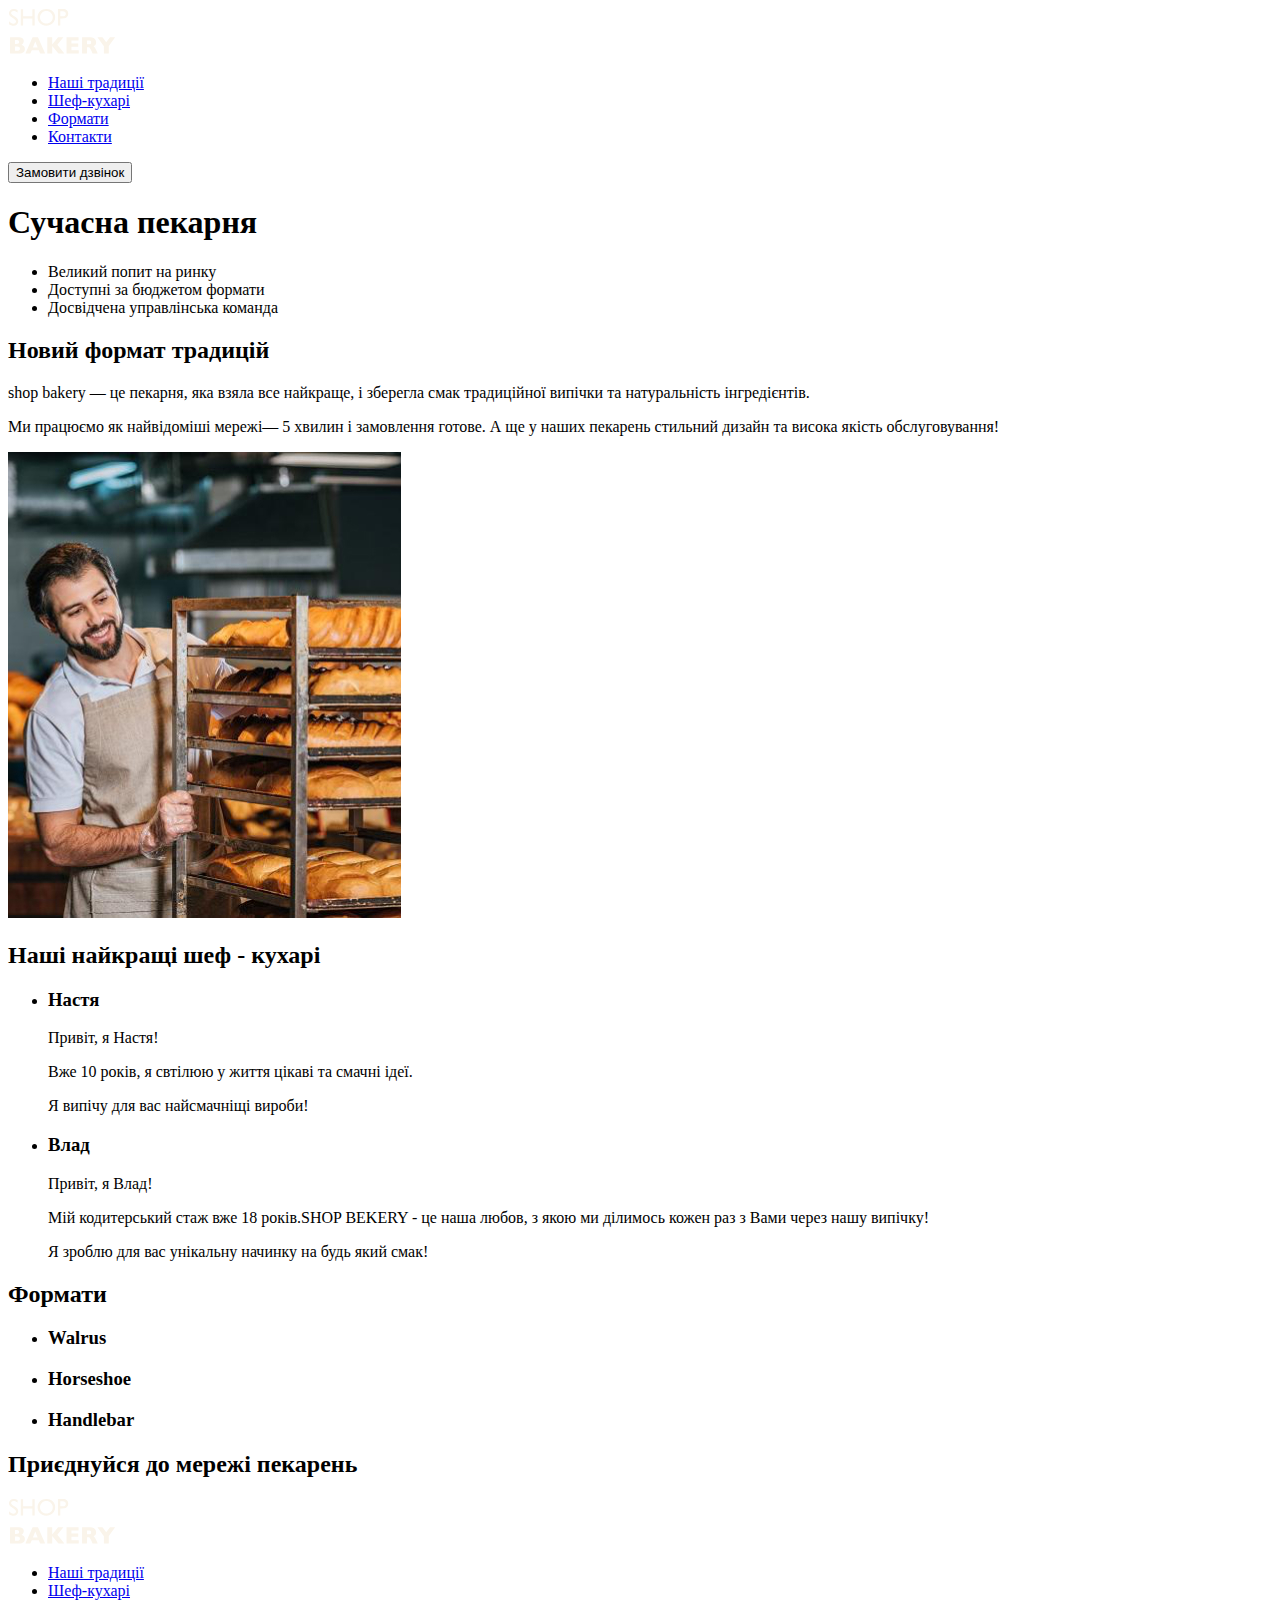
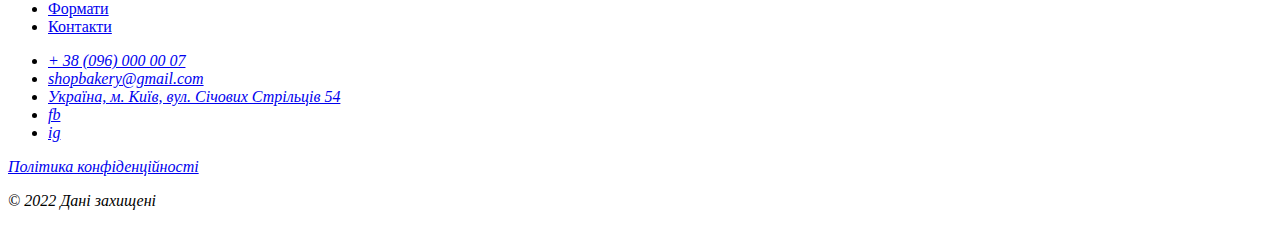
==== index.html @ 6e541133 "Create index.html and add some data" ====
<!DOCTYPE html>
<html lang="uk">

<head>
	<meta charset="UTF-8">
	<meta name="viewport" content="width=device-width, initial-scale=1.0">
	<title>Сучасна пекарня</title>
</head>

<body>

</body>
<header>
	<nav>
		<a href="#">
			<img src="./images/logo.svg" alt="Логотип пекарні">
		</a>

		<ul>
			<li><a href="#">Наші традиції</a></li>
			<li><a href="#">Шеф-кухарі</a></li>
			<li><a href="#">Формати</a></li>
			<li><a href="#">Контакти</a></li>
		</ul>
	</nav>
	<button type="button">Замовити дзвінок</button>
</header>

<main>
	<section>
		<h1>Сучасна пекарня</h1>
	</section>

	<section>
		<ul>
			<li>Великий попит на ринку</li>
			<li>Доступні за бюджетом формати</li>
			<li>Досвідчена управлінська команда</li>
		</ul>

		<h2>Новий формат традицій</h2>

		<p><span>shop bakery</span> — це пекарня, яка взяла все найкраще, і зберегла смак традиційної випічки та
			натуральність
			інгредієнтів.</p>
		<p>Ми працюємо як найвідоміші мережі—
			<span>5 хвилин і замовлення готове.</span>
			А ще у наших пекарень стильний дизайн
			та висока якість обслуговування!
		</p>

		<img src="./images/baiker-man.jpg" alt="Пекар дивиться на батони із посмішкою">

	</section>

	<section>
		<h2>Наші найкращі шеф - кухарі</h2>

		<ul>
			<li>
				<article>
					<h3>Настя</h3>

					<p>Привіт, я Настя!</p>
					<p>Вже 10 років, я свтілюю у життя цікаві та смачні ідеї.</p>
					<p>Я випічу для вас найсмачніщі вироби!</p>
				</article>
			</li>

			<li>
				<article>
					<h3>Влад</h3>

					<p>Привіт, я Влад!</p>
					<p>Мій кодитерський стаж вже 18 років.SHOP BEKERY - це наша любов, з якою ми ділимось кожен раз з Вами
						через
						нашу випічку!</p>
					<p>Я зроблю для вас унікальну начинку на будь який смак!</p>
				</article>
			</li>
		</ul>

	</section>

	<section>
		<h2>Формати</h2>

		<ul>
			<li>
				<article>
					<h3 lang="en">Walrus</h3>
				</article>
			</li>

			<li>
				<article>
					<h3 lang="en">Horseshoe</h3>
				</article>
			</li>

			<li>
				<article>
					<h3 lang="en">Handlebar</h3>
				</article>
			</li>
		</ul>

	</section>

	<section>
		<h2>Приєднуйся до мережі пекарень</h2>
	</section>
</main>

<footer>
	<nav>
		<a href="#">
			<img src="./images/logo.svg" alt="Логотип">
		</a>
		<ul>
			<li><a href="#">Наші традиції</a></li>
			<li><a href="#">Шеф-кухарі</a></li>
			<li><a href="#">Формати</a></li>
			<li><a href="#">Контакти</a></li>
		</ul>
	</nav>

	<address>
		<ul>
			<li><a href="tel:+380960000007">+ 38 (096) 000 00 07</a></li>
			<li><a href="mailto:shopbakery@gmail.com">shopbakery@gmail.com</a></li>
			<li><a href="https://goo.gl/maps/xCfsQE4pRE48gJED9" target="_blank">Україна, м. Київ,
					вул. Січових Стрільців 54</a></li>
			<li><a href="#" target="_blank">fb</a></li>
			<li><a href="#" target="_blank">ig</a></li>
		</ul>

		<a href="#" target="_blank">Політика конфіденційності</a>
		<p>© 2022 Дані захищені</p>
	</address>
</footer>

</html>
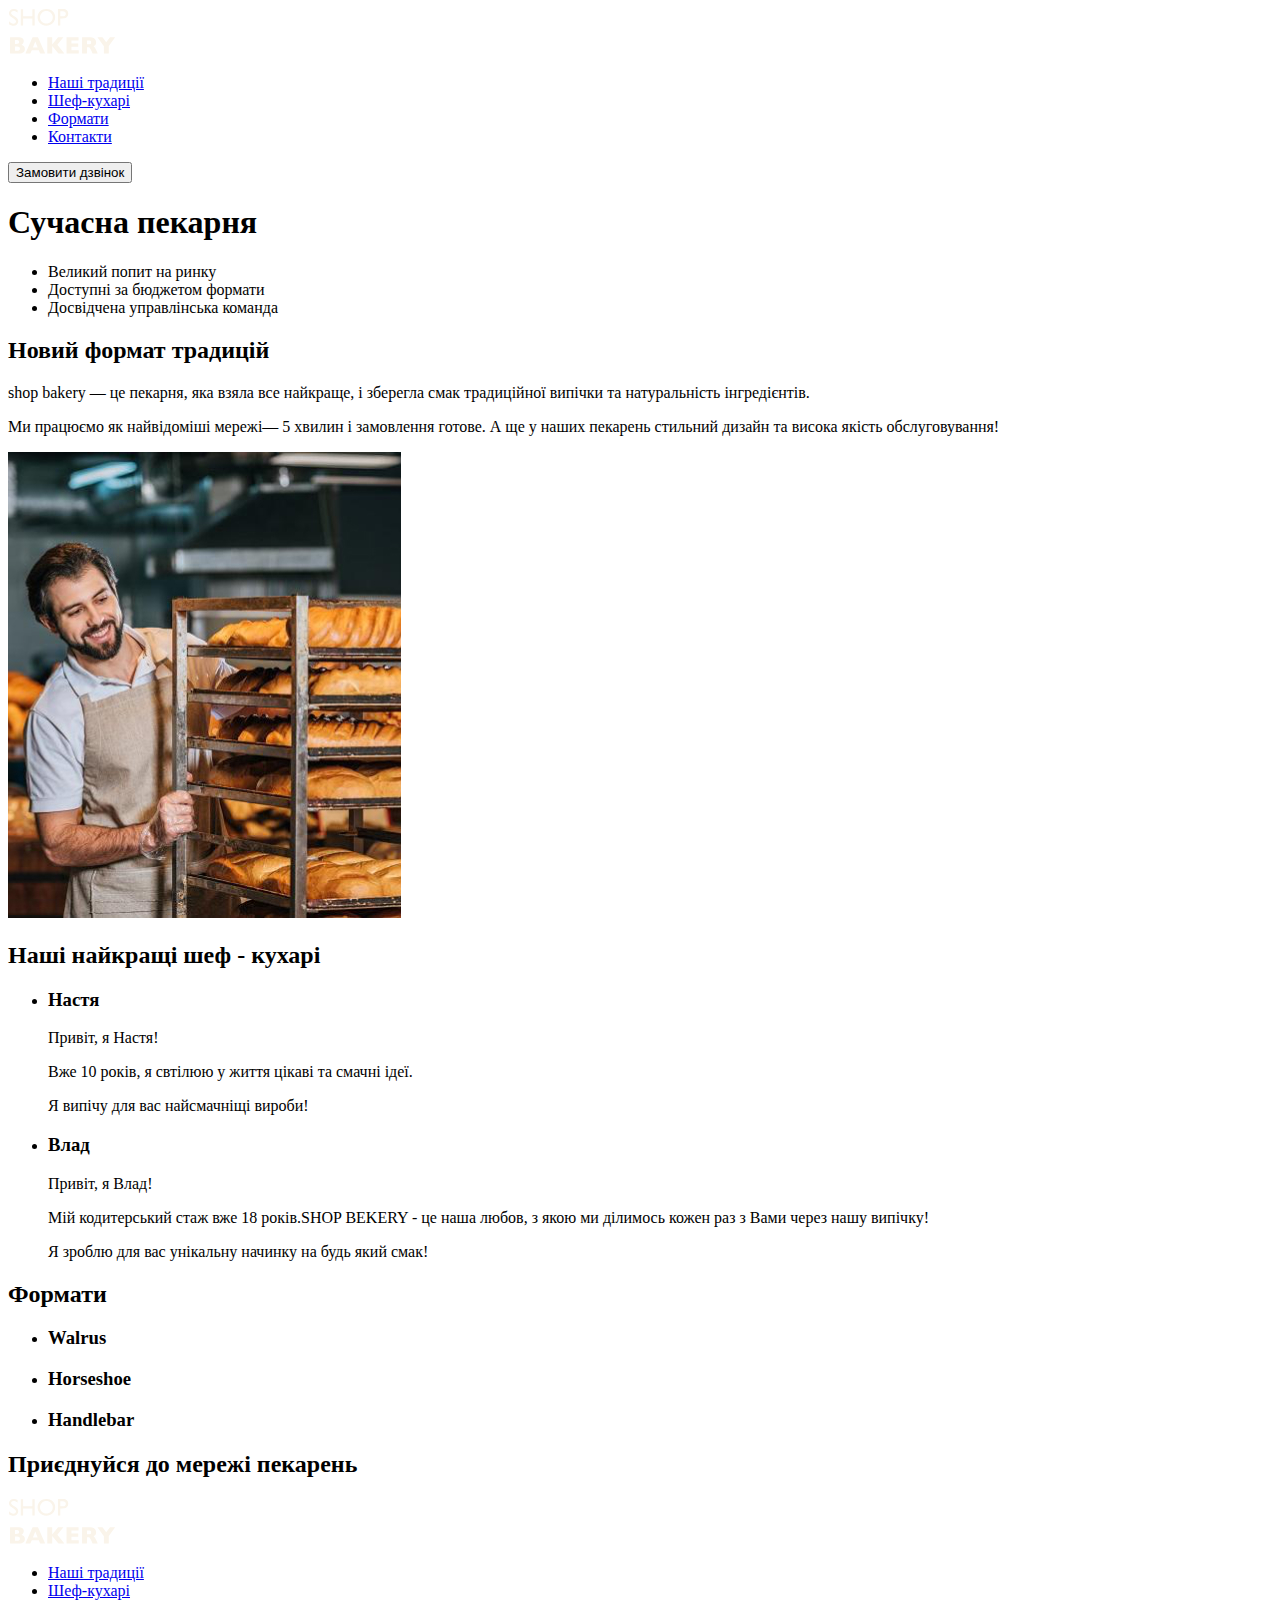
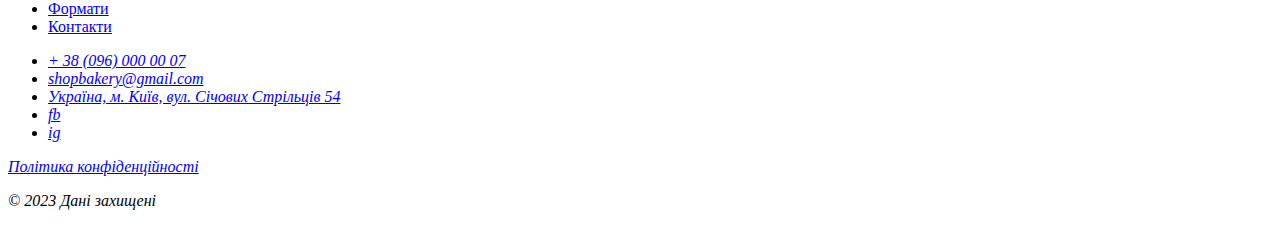
==== commit 680aaf54: "ver1" ====
--- a/index.html
+++ b/index.html
@@ -136,7 +136,7 @@
 		</ul>
 
 		<a href="#" target="_blank">Політика конфіденційності</a>
-		<p>© 2022 Дані захищені</p>
+		<p>© 2023 Дані захищені</p>
 	</address>
 </footer>
 
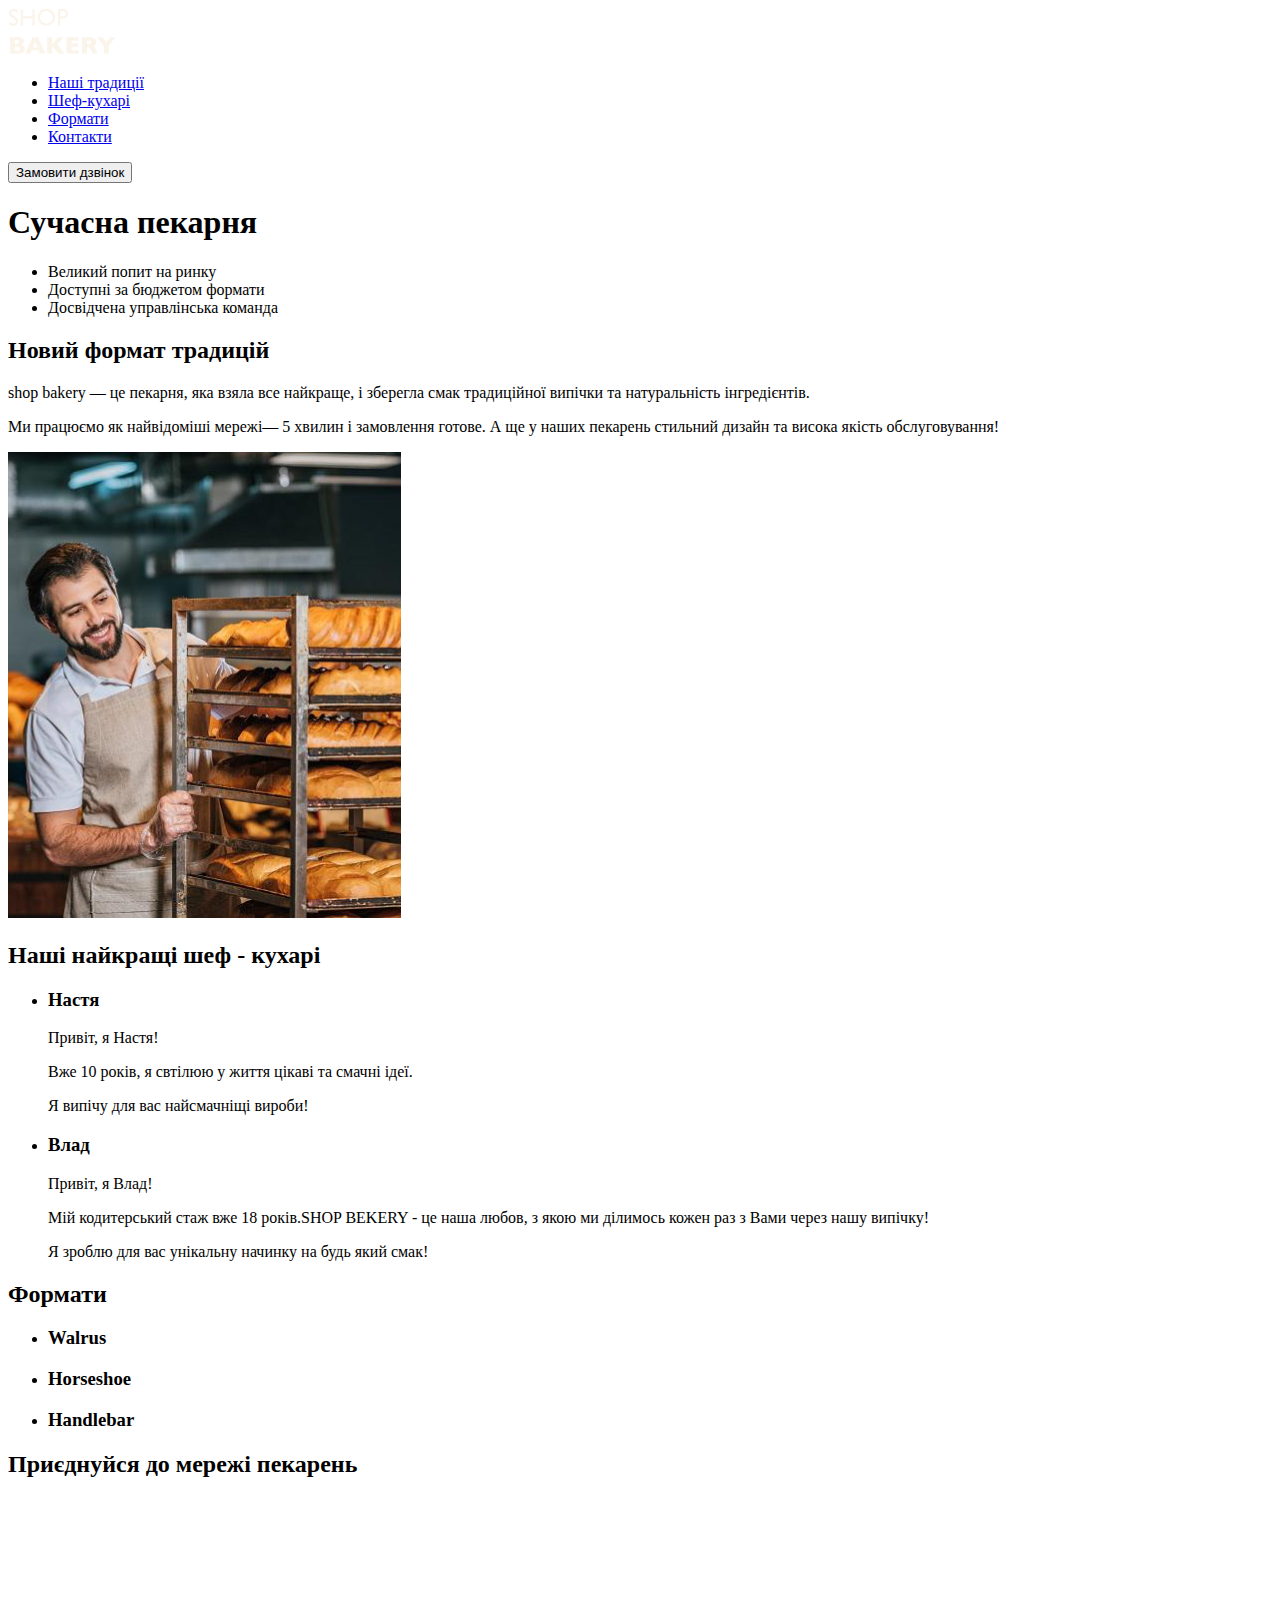
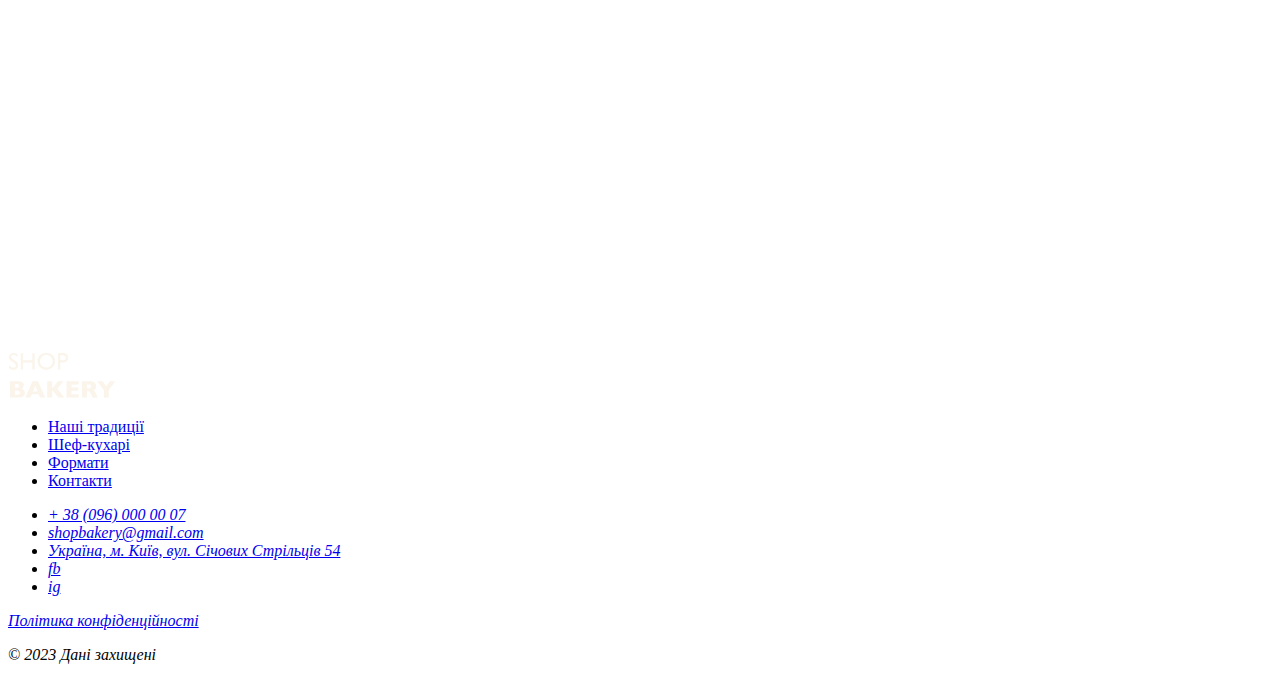
==== commit 03de85e8: "ver 2" ====
--- a/index.html
+++ b/index.html
@@ -8,136 +8,140 @@
 </head>
 
 <body>
+	<header>
+		<nav>
+			<a href="/">
+				<img src="./images/logo.svg" alt="Логотип пекарні">
+			</a>
 
+			<ul>
+				<li><a href="#traditions-section">Наші традиції</a></li>
+				<li><a href="#chefs-section">Шеф-кухарі</a></li>
+				<li><a href="#formats-section">Формати</a></li>
+				<li><a href="#contact-section">Контакти</a></li>
+			</ul>
+		</nav>
+		<button type="button">Замовити дзвінок</button>
+	</header>
+
+	<main>
+		<section>
+			<h1>Сучасна пекарня</h1>
+		</section>
+
+		<section id="traditions-section">
+			<ul>
+				<li>Великий попит на ринку</li>
+				<li>Доступні за бюджетом формати</li>
+				<li>Досвідчена управлінська команда</li>
+			</ul>
+
+			<h2>Новий формат традицій</h2>
+
+			<p><span>shop bakery</span> — це пекарня, яка взяла все найкраще, і зберегла смак традиційної випічки та
+				натуральність
+				інгредієнтів.</p>
+			<p>Ми працюємо як найвідоміші мережі—
+				<span>5 хвилин і замовлення готове.</span>
+				А ще у наших пекарень стильний дизайн
+				та висока якість обслуговування!
+			</p>
+
+			<img src="./images/baiker-man.jpg" alt="Пекар дивиться на батони із посмішкою">
+
+		</section>
+
+		<section id="chefs-section">
+			<h2>Наші найкращі шеф - кухарі</h2>
+
+			<ul>
+				<li>
+					<article>
+						<h3>Настя</h3>
+
+						<p>Привіт, я Настя!</p>
+						<p>Вже 10 років, я свтілюю у життя цікаві та смачні ідеї.</p>
+						<p>Я випічу для вас найсмачніщі вироби!</p>
+					</article>
+				</li>
+
+				<li>
+					<article>
+						<h3>Влад</h3>
+
+						<p>Привіт, я Влад!</p>
+						<p>Мій кодитерський стаж вже 18 років.SHOP BEKERY - це наша любов, з якою ми ділимось кожен раз з Вами
+							через
+							нашу випічку!</p>
+						<p>Я зроблю для вас унікальну начинку на будь який смак!</p>
+					</article>
+				</li>
+			</ul>
+
+		</section>
+
+		<section id="formats-section">
+			<h2>Формати</h2>
+
+			<ul>
+				<li>
+					<article>
+						<h3 lang="en">Walrus</h3>
+					</article>
+				</li>
+
+				<li>
+					<article>
+						<h3 lang="en">Horseshoe</h3>
+					</article>
+				</li>
+
+				<li>
+					<article>
+						<h3 lang="en">Handlebar</h3>
+					</article>
+				</li>
+			</ul>
+
+		</section>
+
+		<section id="contact-section">
+			<h2>Приєднуйся до мережі пекарень</h2>
+			<iframe
+				src="https://www.google.com/maps/embed?pb=!1m18!1m12!1m3!1d2540.1640531314047!2d30.491233500000003!3d50.4566697!2m3!1f0!2f0!3f0!3m2!1i1024!2i768!4f13.1!3m3!1m2!1s0x40d4ce637bfe1717%3A0x5370c2254ad1b952!2z0YPQuy4g0KHQtdGH0LXQstGL0YUg0KHRgtGA0LXQu9GM0YbQvtCyLCA1NCwg0JrQuNC10LIsIDAyMDAw!5e0!3m2!1sru!2sua!4v1694460933621!5m2!1sru!2sua"
+				width="600" height="450" style="border:0;" allowfullscreen="" loading="lazy"
+				referrerpolicy="no-referrer-when-downgrade">
+			</iframe>
+		</section>
+	</main>
+
+	<footer>
+		<nav>
+			<a href="#">
+				<img src="./images/logo.svg" alt="Логотип">
+			</a>
+			<ul>
+				<li><a href="#traditions-section">Наші традиції</a></li>
+				<li><a href="#chefs-section">Шеф-кухарі</a></li>
+				<li><a href="#formats-section">Формати</a></li>
+				<li><a href="#contact-section">Контакти</a></li>
+			</ul>
+		</nav>
+
+		<address>
+			<ul>
+				<li><a href="tel:+380960000007">+ 38 (096) 000 00 07</a></li>
+				<li><a href="mailto:shopbakery@gmail.com">shopbakery@gmail.com</a></li>
+				<li><a href="https://goo.gl/maps/xCfsQE4pRE48gJED9" target="_blank">Україна, м. Київ,
+						вул. Січових Стрільців 54</a></li>
+				<li><a href="#" target="_blank">fb</a></li>
+				<li><a href="#" target="_blank">ig</a></li>
+			</ul>
+
+			<a href="#" target="_blank">Політика конфіденційності</a>
+			<p>&copy; 2023 Дані захищені</p>
+		</address>
+	</footer>
 </body>
-<header>
-	<nav>
-		<a href="#">
-			<img src="./images/logo.svg" alt="Логотип пекарні">
-		</a>
-
-		<ul>
-			<li><a href="#">Наші традиції</a></li>
-			<li><a href="#">Шеф-кухарі</a></li>
-			<li><a href="#">Формати</a></li>
-			<li><a href="#">Контакти</a></li>
-		</ul>
-	</nav>
-	<button type="button">Замовити дзвінок</button>
-</header>
-
-<main>
-	<section>
-		<h1>Сучасна пекарня</h1>
-	</section>
-
-	<section>
-		<ul>
-			<li>Великий попит на ринку</li>
-			<li>Доступні за бюджетом формати</li>
-			<li>Досвідчена управлінська команда</li>
-		</ul>
-
-		<h2>Новий формат традицій</h2>
-
-		<p><span>shop bakery</span> — це пекарня, яка взяла все найкраще, і зберегла смак традиційної випічки та
-			натуральність
-			інгредієнтів.</p>
-		<p>Ми працюємо як найвідоміші мережі—
-			<span>5 хвилин і замовлення готове.</span>
-			А ще у наших пекарень стильний дизайн
-			та висока якість обслуговування!
-		</p>
-
-		<img src="./images/baiker-man.jpg" alt="Пекар дивиться на батони із посмішкою">
-
-	</section>
-
-	<section>
-		<h2>Наші найкращі шеф - кухарі</h2>
-
-		<ul>
-			<li>
-				<article>
-					<h3>Настя</h3>
-
-					<p>Привіт, я Настя!</p>
-					<p>Вже 10 років, я свтілюю у життя цікаві та смачні ідеї.</p>
-					<p>Я випічу для вас найсмачніщі вироби!</p>
-				</article>
-			</li>
-
-			<li>
-				<article>
-					<h3>Влад</h3>
-
-					<p>Привіт, я Влад!</p>
-					<p>Мій кодитерський стаж вже 18 років.SHOP BEKERY - це наша любов, з якою ми ділимось кожен раз з Вами
-						через
-						нашу випічку!</p>
-					<p>Я зроблю для вас унікальну начинку на будь який смак!</p>
-				</article>
-			</li>
-		</ul>
-
-	</section>
-
-	<section>
-		<h2>Формати</h2>
-
-		<ul>
-			<li>
-				<article>
-					<h3 lang="en">Walrus</h3>
-				</article>
-			</li>
-
-			<li>
-				<article>
-					<h3 lang="en">Horseshoe</h3>
-				</article>
-			</li>
-
-			<li>
-				<article>
-					<h3 lang="en">Handlebar</h3>
-				</article>
-			</li>
-		</ul>
-
-	</section>
-
-	<section>
-		<h2>Приєднуйся до мережі пекарень</h2>
-	</section>
-</main>
-
-<footer>
-	<nav>
-		<a href="#">
-			<img src="./images/logo.svg" alt="Логотип">
-		</a>
-		<ul>
-			<li><a href="#">Наші традиції</a></li>
-			<li><a href="#">Шеф-кухарі</a></li>
-			<li><a href="#">Формати</a></li>
-			<li><a href="#">Контакти</a></li>
-		</ul>
-	</nav>
-
-	<address>
-		<ul>
-			<li><a href="tel:+380960000007">+ 38 (096) 000 00 07</a></li>
-			<li><a href="mailto:shopbakery@gmail.com">shopbakery@gmail.com</a></li>
-			<li><a href="https://goo.gl/maps/xCfsQE4pRE48gJED9" target="_blank">Україна, м. Київ,
-					вул. Січових Стрільців 54</a></li>
-			<li><a href="#" target="_blank">fb</a></li>
-			<li><a href="#" target="_blank">ig</a></li>
-		</ul>
-
-		<a href="#" target="_blank">Політика конфіденційності</a>
-		<p>© 2023 Дані захищені</p>
-	</address>
-</footer>
 
 </html>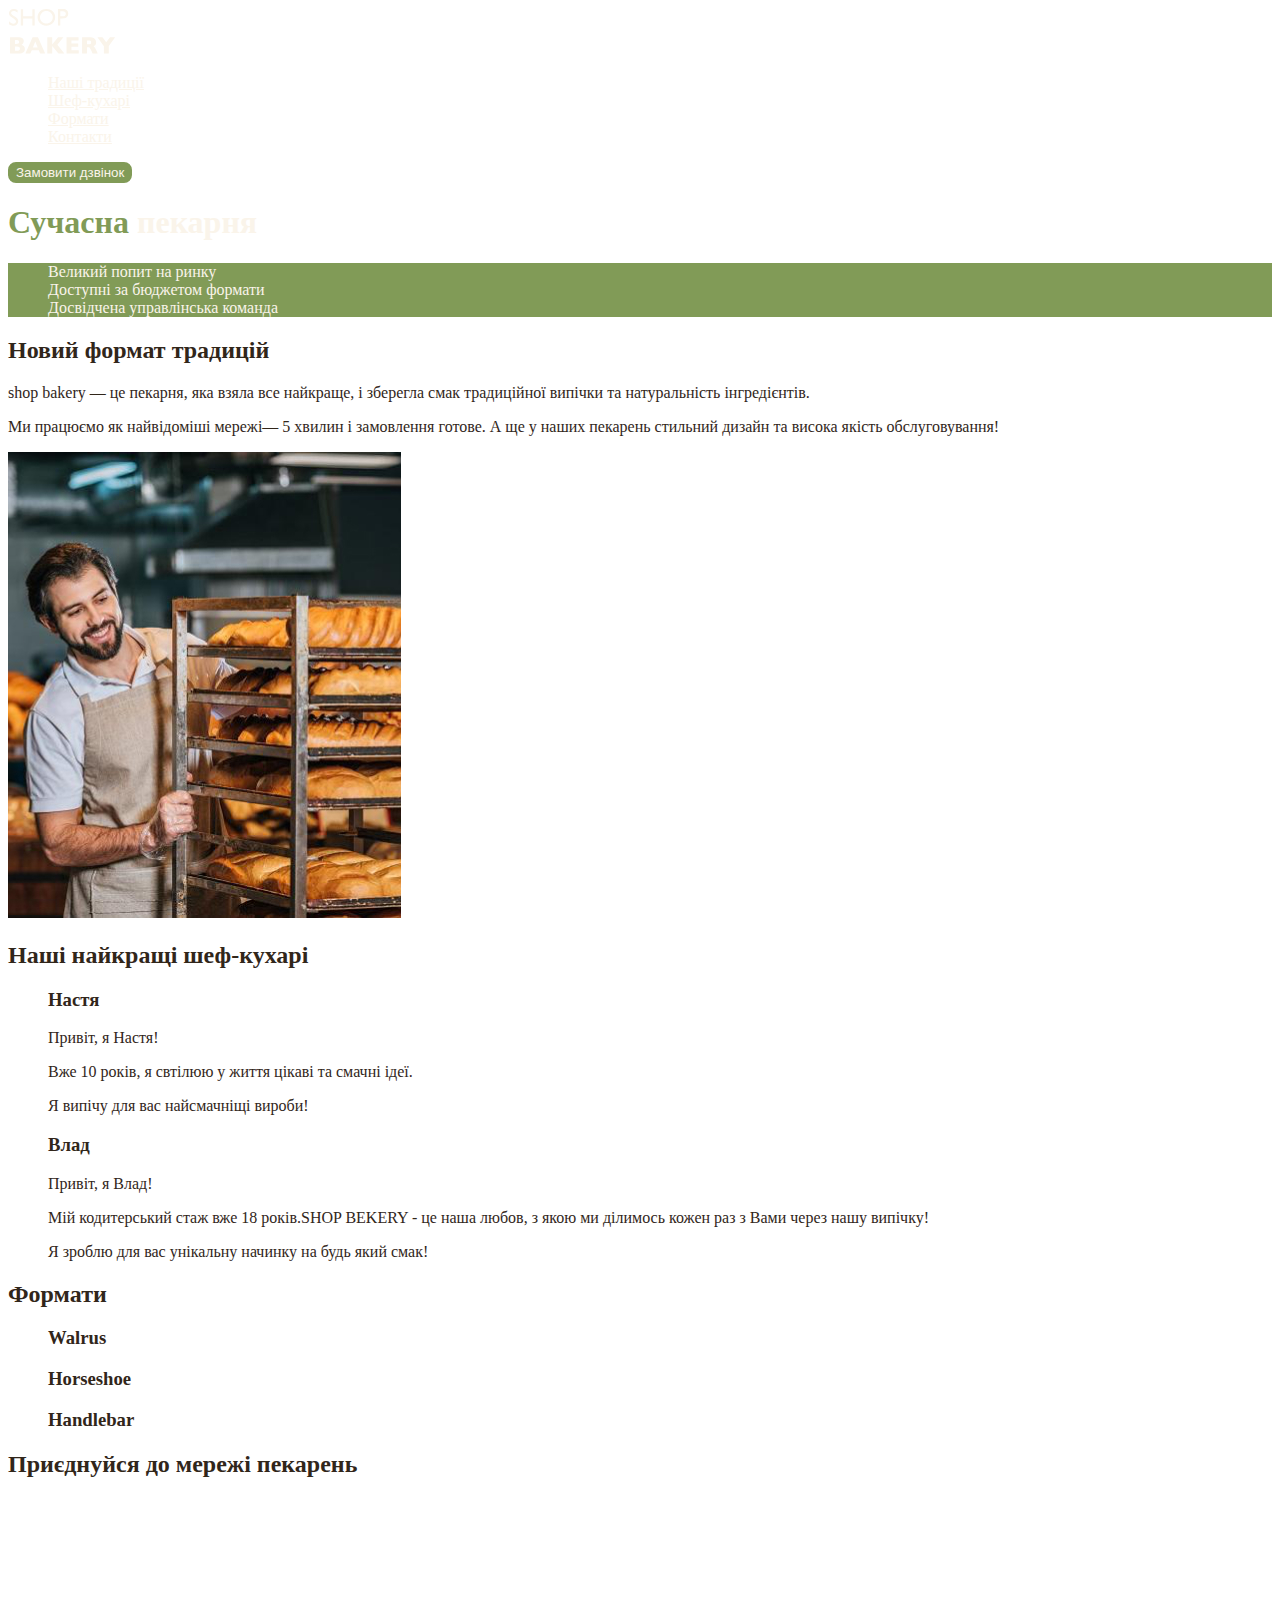
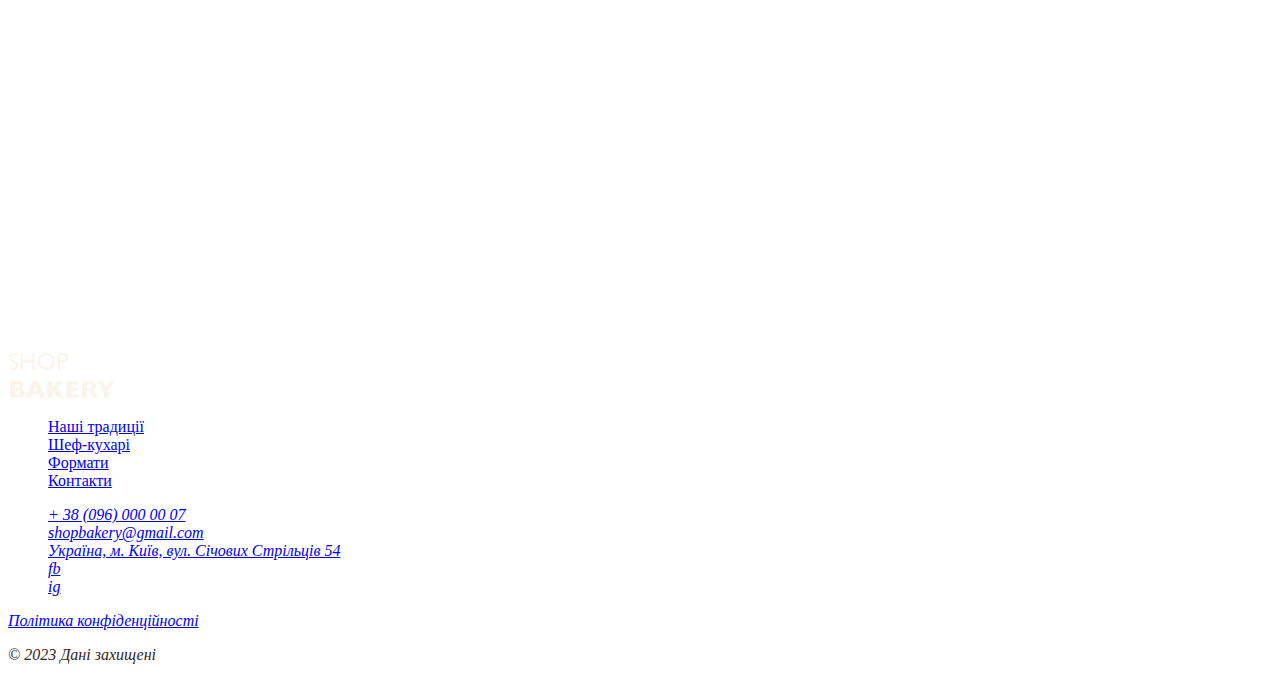
==== commit 5ae41745: "Add styles.css and css variables" ====
--- a/index.html
+++ b/index.html
@@ -4,6 +4,7 @@
 <head>
 	<meta charset="UTF-8">
 	<meta name="viewport" content="width=device-width, initial-scale=1.0">
+	<link rel="stylesheet" href="./css/styles.css">
 	<title>Сучасна пекарня</title>
 </head>
 
@@ -15,28 +16,28 @@
 			</a>
 
 			<ul>
-				<li><a href="#traditions-section">Наші традиції</a></li>
-				<li><a href="#chefs-section">Шеф-кухарі</a></li>
-				<li><a href="#formats-section">Формати</a></li>
-				<li><a href="#contact-section">Контакти</a></li>
+				<li><a class="link" href="#traditions-section">Наші традиції</a></li>
+				<li><a class="link" href="#chefs-section">Шеф-кухарі</a></li>
+				<li><a class="link" href="#formats-section">Формати</a></li>
+				<li><a class="link" href="#contact-section">Контакти</a></li>
 			</ul>
 		</nav>
-		<button type="button">Замовити дзвінок</button>
+		<button class="button" type="button">Замовити дзвінок</button>
 	</header>
 
 	<main>
 		<section>
-			<h1>Сучасна пекарня</h1>
+			<h1 class="hero-title"><span class="accent">Сучасна</span> пекарня</h1>
 		</section>
 
 		<section id="traditions-section">
-			<ul>
+			<ul class="advantages-list">
 				<li>Великий попит на ринку</li>
 				<li>Доступні за бюджетом формати</li>
 				<li>Досвідчена управлінська команда</li>
 			</ul>
 
-			<h2>Новий формат традицій</h2>
+			<h2 class="section-title">Новий формат традицій</h2>
 
 			<p><span>shop bakery</span> — це пекарня, яка взяла все найкраще, і зберегла смак традиційної випічки та
 				натуральність
@@ -52,7 +53,7 @@
 		</section>
 
 		<section id="chefs-section">
-			<h2>Наші найкращі шеф - кухарі</h2>
+			<h2 class="section-title">Наші найкращі <span class="accent">шеф-кухарі</span></h2>
 
 			<ul>
 				<li>
@@ -81,7 +82,7 @@
 		</section>
 
 		<section id="formats-section">
-			<h2>Формати</h2>
+			<h2 class="section-title">Формати</h2>
 
 			<ul>
 				<li>
@@ -106,7 +107,7 @@
 		</section>
 
 		<section id="contact-section">
-			<h2>Приєднуйся до мережі пекарень</h2>
+			<h2 class="section-title">Приєднуйся до мережі пекарень</h2>
 			<iframe
 				src="https://www.google.com/maps/embed?pb=!1m18!1m12!1m3!1d2540.1640531314047!2d30.491233500000003!3d50.4566697!2m3!1f0!2f0!3f0!3m2!1i1024!2i768!4f13.1!3m3!1m2!1s0x40d4ce637bfe1717%3A0x5370c2254ad1b952!2z0YPQuy4g0KHQtdGH0LXQstGL0YUg0KHRgtGA0LXQu9GM0YbQvtCyLCA1NCwg0JrQuNC10LIsIDAyMDAw!5e0!3m2!1sru!2sua!4v1694460933621!5m2!1sru!2sua"
 				width="600" height="450" style="border:0;" allowfullscreen="" loading="lazy"
--- a/css/styles.css
+++ b/css/styles.css
@@ -0,0 +1,57 @@
+:root {
+	--color-primary-light: #FAF4EA;
+	--color-primary-dark: #31261A;
+	--color-brand-light: #819B57;
+	--color-brand-dark: #465929;
+}
+
+/* Base */
+ul {
+	list-style-type: none;
+}
+
+body{
+	color: var(--color-primary-dark);
+}
+
+/* Button */
+.button {
+	color: var(--color-primary-light);
+	border: 2px solid var(--color-brand-light);
+	border-radius: 8px;
+	background-color: var(--color-brand-light);
+	cursor: pointer;
+}
+
+.button:hover {
+	color: var(--color-brand-light-dark);
+	background-color: transparent;
+}
+
+/* Link */
+.link {
+	color: var(--color-primary-light);
+}
+
+.link:hover {
+	color: var(--color-brand-light);
+}
+
+/* Hero section */
+.hero-title {
+	color: var(--color-primary-light);
+}
+
+.hero-title .accent {
+	color: var(--color-brand-light);
+}
+
+/* Advantages section */
+.advantages-list {
+	color: var(--color-primary-light);
+	background-color: var(--color-brand-light);
+}
+
+.section-title .accent {
+	color: var(--color-brabd-dark);
+}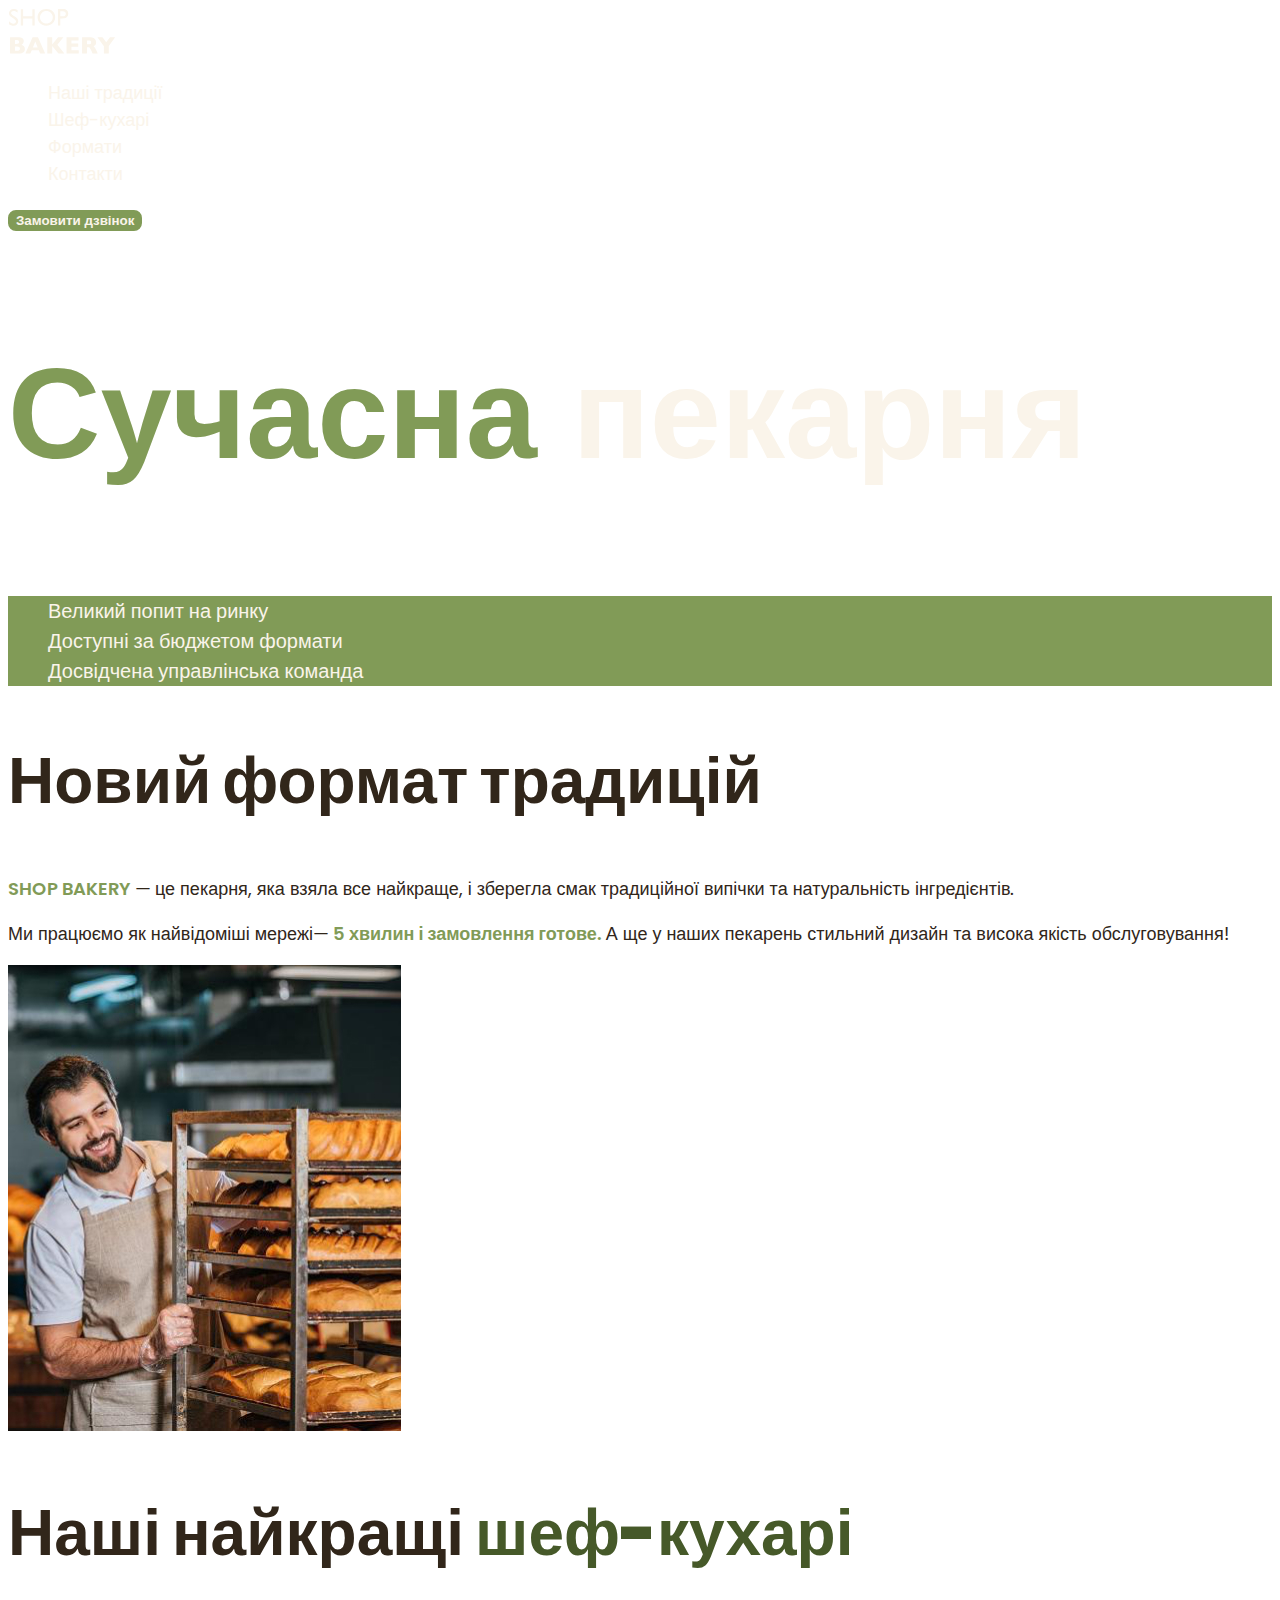
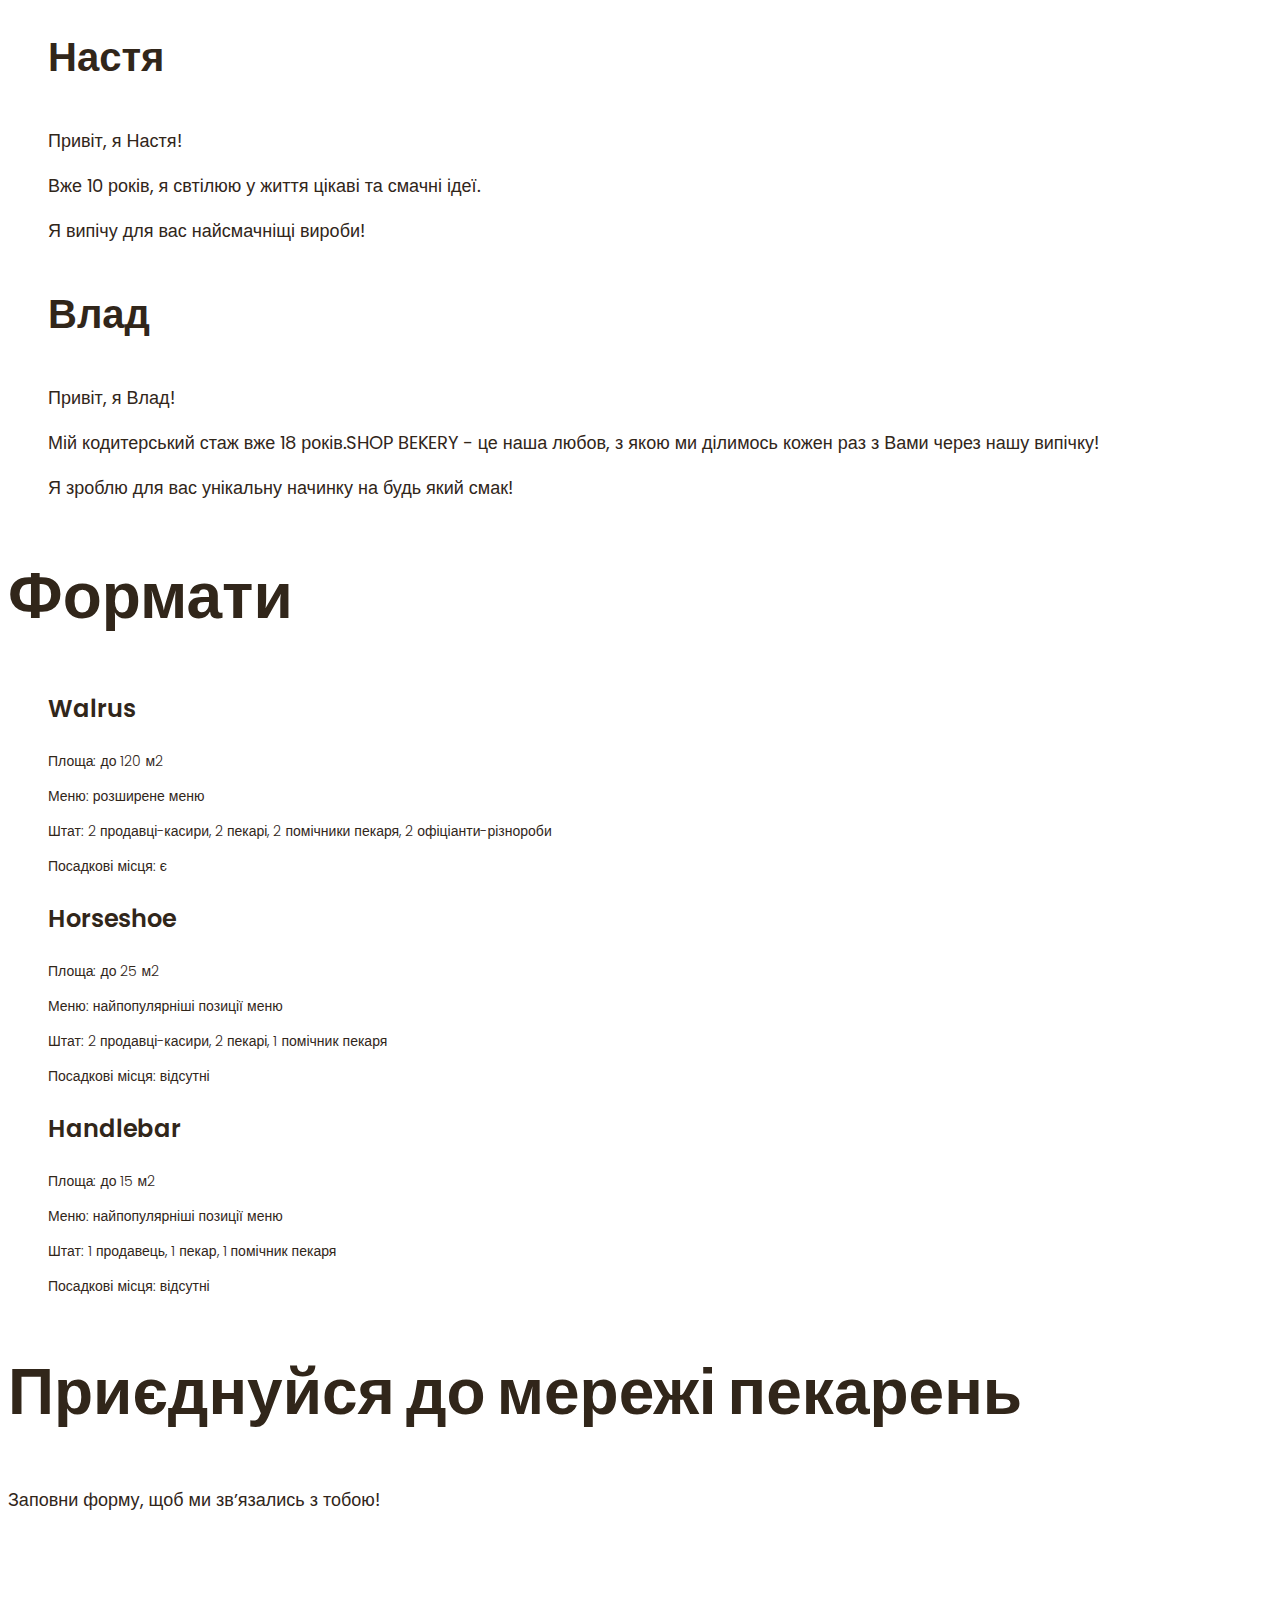
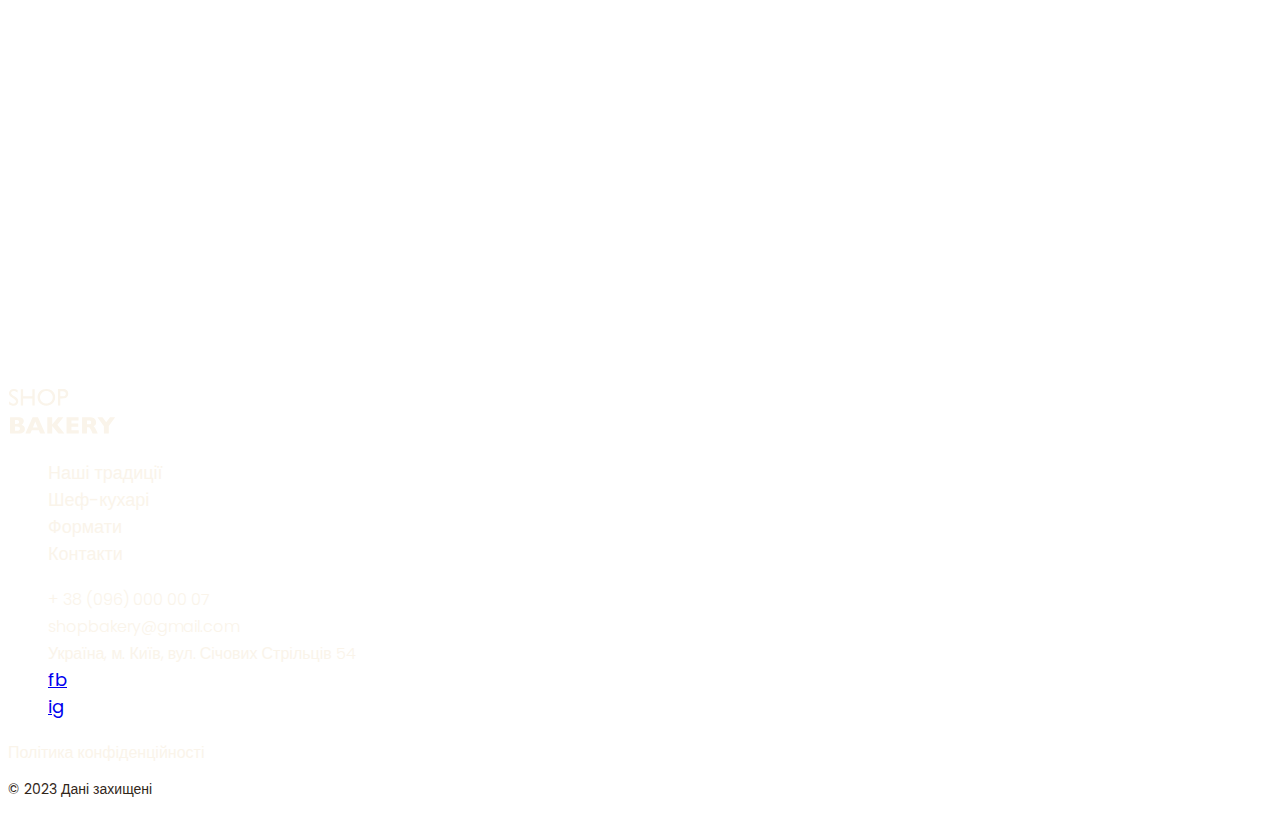
==== commit cf9f7d75: "fonts" ====
--- a/index.html
+++ b/index.html
@@ -4,6 +4,9 @@
 <head>
 	<meta charset="UTF-8">
 	<meta name="viewport" content="width=device-width, initial-scale=1.0">
+	<link rel="preconnect" href="https://fonts.googleapis.com">
+	<link rel="preconnect" href="https://fonts.gstatic.com" crossorigin>
+	<link rel="stylesheet" href="https://fonts.googleapis.com/css2?family=Poppins:wght@300;400;600;900&display=swap">
 	<link rel="stylesheet" href="./css/styles.css">
 	<title>Сучасна пекарня</title>
 </head>
@@ -32,18 +35,19 @@
 
 		<section id="traditions-section">
 			<ul class="advantages-list">
-				<li>Великий попит на ринку</li>
-				<li>Доступні за бюджетом формати</li>
-				<li>Досвідчена управлінська команда</li>
+				<li class="advantages-item">Великий попит на ринку</li>
+				<li class="advantages-item">Доступні за бюджетом формати</li>
+				<li class="advantages-item">Досвідчена управлінська команда</li>
 			</ul>
 
 			<h2 class="section-title">Новий формат традицій</h2>
 
-			<p><span>shop bakery</span> — це пекарня, яка взяла все найкраще, і зберегла смак традиційної випічки та
+			<p class="traditions-text"><span class="brand uppercase">shop bakery</span> — це пекарня, яка взяла все
+				найкраще, і зберегла смак традиційної випічки та
 				натуральність
 				інгредієнтів.</p>
-			<p>Ми працюємо як найвідоміші мережі—
-				<span>5 хвилин і замовлення готове.</span>
+			<p class="traditions-text">Ми працюємо як найвідоміші мережі—
+				<span class="brand">5 хвилин і замовлення готове.</span>
 				А ще у наших пекарень стильний дизайн
 				та висока якість обслуговування!
 			</p>
@@ -58,7 +62,7 @@
 			<ul>
 				<li>
 					<article>
-						<h3>Настя</h3>
+						<h3 class="chef-title">Настя</h3>
 
 						<p>Привіт, я Настя!</p>
 						<p>Вже 10 років, я свтілюю у життя цікаві та смачні ідеї.</p>
@@ -68,7 +72,7 @@
 
 				<li>
 					<article>
-						<h3>Влад</h3>
+						<h3 class="chef-title">Влад</h3>
 
 						<p>Привіт, я Влад!</p>
 						<p>Мій кодитерський стаж вже 18 років.SHOP BEKERY - це наша любов, з якою ми ділимось кожен раз з Вами
@@ -87,19 +91,37 @@
 			<ul>
 				<li>
 					<article>
-						<h3 lang="en">Walrus</h3>
+						<h3 class="format-title" lang="en">Walrus</h3>
+						<div class="format-text">
+							<p>Площа: до 120 м2</p>
+							<p>Меню: розширене меню</p>
+							<p>Штат: 2 продавці-касири, 2 пекарі, 2 помічники пекаря, 2 офіціанти-різнороби</p>
+							<p>Посадкові місця: є</p>
+						</div>
 					</article>
 				</li>
 
 				<li>
 					<article>
-						<h3 lang="en">Horseshoe</h3>
+						<h3 class="format-title" lang="en">Horseshoe</h3>
+						<div class="format-text">
+							<p>Площа: до 25 м2</p>
+							<p>Меню: найпопулярніші позиції меню</p>
+							<p>Штат: 2 продавці-касири, 2 пекарі, 1 помічник пекаря</p>
+							<p>Посадкові місця: відсутні</p>
+						</div>
 					</article>
 				</li>
 
 				<li>
 					<article>
-						<h3 lang="en">Handlebar</h3>
+						<h3 class="format-title" lang="en">Handlebar</h3>
+						<div class="format-text">
+							<p>Площа: до 15 м2</p>
+							<p>Меню: найпопулярніші позиції меню</p>
+							<p>Штат: 1 продавець, 1 пекар, 1 помічник пекаря</p>
+							<p>Посадкові місця: відсутні</p>
+						</div>
 					</article>
 				</li>
 			</ul>
@@ -108,6 +130,7 @@
 
 		<section id="contact-section">
 			<h2 class="section-title">Приєднуйся до мережі пекарень</h2>
+			<p>Заповни форму, щоб ми звʼязались з тобою!</p>
 			<iframe
 				src="https://www.google.com/maps/embed?pb=!1m18!1m12!1m3!1d2540.1640531314047!2d30.491233500000003!3d50.4566697!2m3!1f0!2f0!3f0!3m2!1i1024!2i768!4f13.1!3m3!1m2!1s0x40d4ce637bfe1717%3A0x5370c2254ad1b952!2z0YPQuy4g0KHQtdGH0LXQstGL0YUg0KHRgtGA0LXQu9GM0YbQvtCyLCA1NCwg0JrQuNC10LIsIDAyMDAw!5e0!3m2!1sru!2sua!4v1694460933621!5m2!1sru!2sua"
 				width="600" height="450" style="border:0;" allowfullscreen="" loading="lazy"
@@ -122,25 +145,25 @@
 				<img src="./images/logo.svg" alt="Логотип">
 			</a>
 			<ul>
-				<li><a href="#traditions-section">Наші традиції</a></li>
-				<li><a href="#chefs-section">Шеф-кухарі</a></li>
-				<li><a href="#formats-section">Формати</a></li>
-				<li><a href="#contact-section">Контакти</a></li>
+				<li><a class="link" href="#traditions-section">Наші традиції</a></li>
+				<li><a class="link" href="#chefs-section">Шеф-кухарі</a></li>
+				<li><a class="link" href="#formats-section">Формати</a></li>
+				<li><a class="link" href="#contact-section">Контакти</a></li>
 			</ul>
 		</nav>
 
 		<address>
 			<ul>
-				<li><a href="tel:+380960000007">+ 38 (096) 000 00 07</a></li>
-				<li><a href="mailto:shopbakery@gmail.com">shopbakery@gmail.com</a></li>
-				<li><a href="https://goo.gl/maps/xCfsQE4pRE48gJED9" target="_blank">Україна, м. Київ,
+				<li><a class="address-link" href="tel:+380960000007">+ 38 (096) 000 00 07</a></li>
+				<li><a class="address-link" href="mailto:shopbakery@gmail.com">shopbakery@gmail.com</a></li>
+				<li><a class="address-link" href="https://goo.gl/maps/xCfsQE4pRE48gJED9" target="_blank">Україна, м. Київ,
 						вул. Січових Стрільців 54</a></li>
 				<li><a href="#" target="_blank">fb</a></li>
 				<li><a href="#" target="_blank">ig</a></li>
 			</ul>
 
-			<a href="#" target="_blank">Політика конфіденційності</a>
-			<p>&copy; 2023 Дані захищені</p>
+			<a class="address-link" href="#" target="_blank">Політика конфіденційності</a>
+			<p class="address-copyright">&copy; 2023 Дані захищені</p>
 		</address>
 	</footer>
 </body>
--- a/css/styles.css
+++ b/css/styles.css
@@ -10,13 +10,22 @@
 	list-style-type: none;
 }
 
-body{
+body {
 	color: var(--color-primary-dark);
+	font-family: 'Poppins', sans-serif;
+	font-size: 18px;
+	font-weight: 400;
+	line-height: 1.5;
+}
+
+address {
+	font-style: normal;
 }
 
 /* Button */
 .button {
 	color: var(--color-primary-light);
+	font-weight: 600;
 	border: 2px solid var(--color-brand-light);
 	border-radius: 8px;
 	background-color: var(--color-brand-light);
@@ -31,27 +40,89 @@
 /* Link */
 .link {
 	color: var(--color-primary-light);
+	text-decoration: none;
 }
 
 .link:hover {
 	color: var(--color-brand-light);
+	font-weight: 600;
 }
 
-/* Hero section */
+/* * Hero section */
 .hero-title {
 	color: var(--color-primary-light);
+	font-family: sans-serif;
+	font-size: 128px;
+	font-weight: 900;
 }
 
 .hero-title .accent {
 	color: var(--color-brand-light);
 }
 
-/* Advantages section */
+/* * Advantages section */
 .advantages-list {
 	color: var(--color-primary-light);
 	background-color: var(--color-brand-light);
 }
 
+.advantages-item {
+	font-size: 20px;
+	font-weight: 300;
+}
+
+.section-title {
+	font-size: 64px;
+	font-weight: 900;
+	line-height: 1.3;
+	/* 84/64 */
+}
+
 .section-title .accent {
-	color: var(--color-brabd-dark);
+	color: var(--color-brand-dark);
+}
+
+/* Traditions section */
+.traditions-text .brand {
+	color: var(--color-brand-light);
+	font-weight: 600;
+}
+
+.traditions-text .uppercase {
+	color: var(--color-brand-light);
+	text-transform: uppercase;
+}
+
+/* * Chefs section */
+.chef-title {
+	font-size: 40px;
+	font-weight: 600;
+}
+
+/* * Format section */
+.format-title {
+	font-size: 24px;
+	font-weight: 600;
+}
+
+.format-text {
+	font-size: 14px;
+	font-weight: 300;
+}
+
+/* ! Footer */
+.address-link {
+	color: var(--color-primary-light);
+	text-decoration: none;
+	font-size: 16px;
+	font-weight: 300;
+}
+
+.address-link:hover {
+	color: var(--color-brand-light);
+	font-weight: 600;
+}
+
+.address-copyright {
+	font-size: 14px;
 }